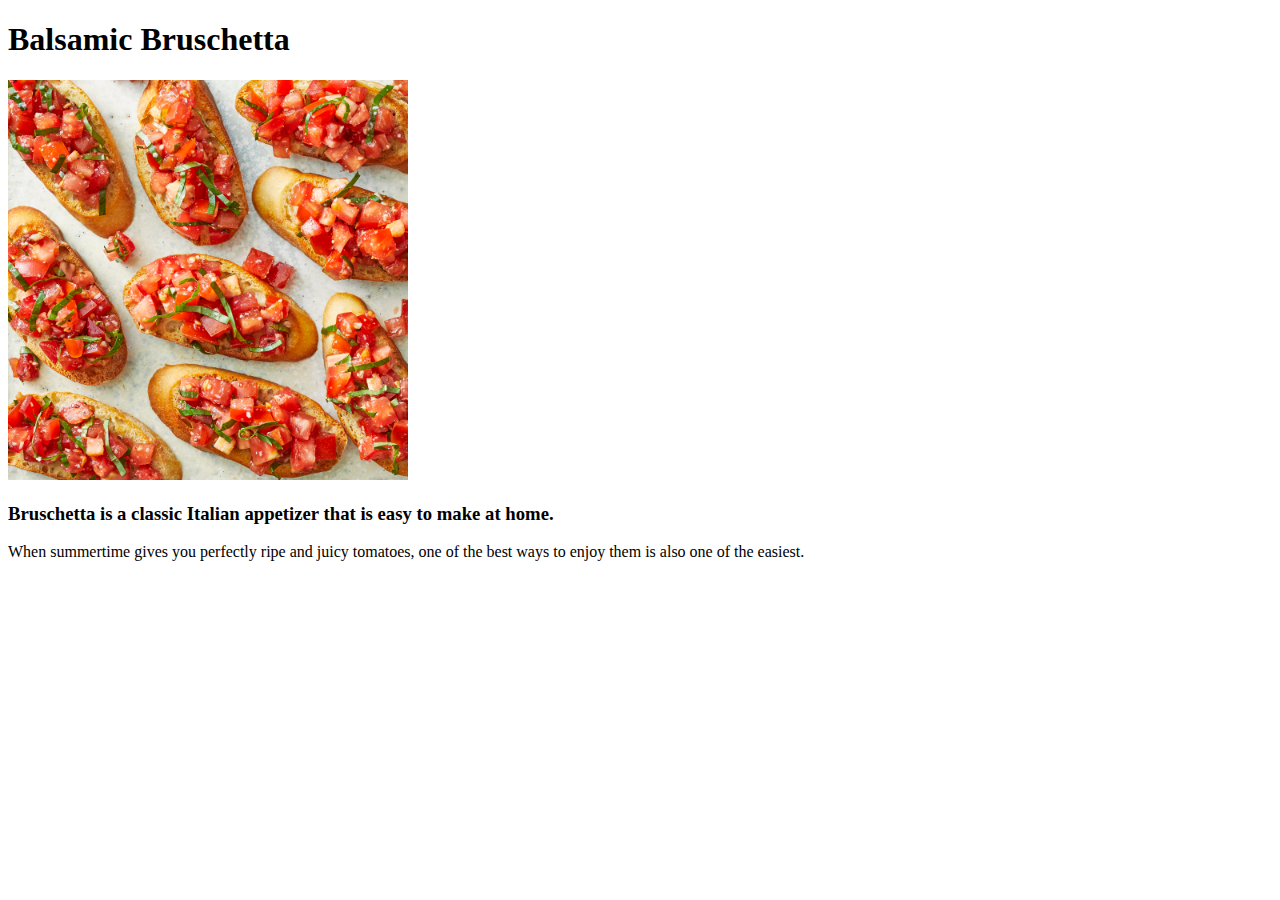
==== recipes/balsamic-bruschetta.html @ 4823687b "Add description" ====
<!DOCTYPE html>
<html lang="en">
<head>
    <meta charset="UTF-8">
    <meta http-equiv="X-UA-Compatible" content="IE=edge">
    <meta name="viewport" content="width=device-width, initial-scale=1.0">
    <title>Document</title>
</head>
<body>
    <h1>Balsamic Bruschetta</h1>
    <img src="../images/balsamic-bruschetta.jpg" alt="An image of balsamic bruschetta" width="400">
    <h3>Bruschetta is a classic Italian appetizer that is easy to make at home.</h3>
    <p>When summertime gives you perfectly ripe and juicy tomatoes, one of the best ways to enjoy them is also one of the easiest.</p>
</body>
</html>
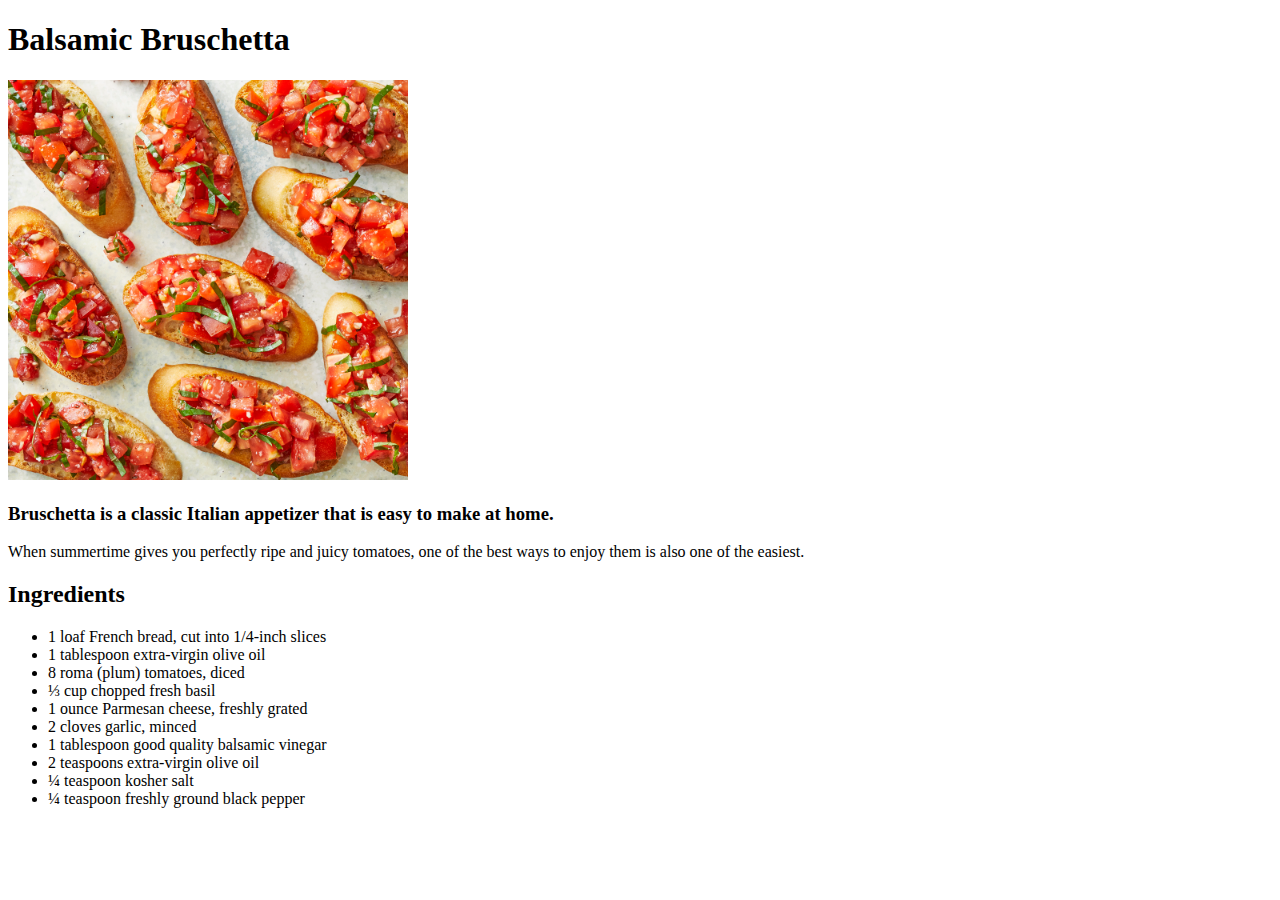
==== commit b2513f47: "Add ingredients" ====
--- a/recipes/balsamic-bruschetta.html
+++ b/recipes/balsamic-bruschetta.html
@@ -11,5 +11,18 @@
     <img src="../images/balsamic-bruschetta.jpg" alt="An image of balsamic bruschetta" width="400">
     <h3>Bruschetta is a classic Italian appetizer that is easy to make at home.</h3>
     <p>When summertime gives you perfectly ripe and juicy tomatoes, one of the best ways to enjoy them is also one of the easiest.</p>
+    <h2>Ingredients</h2>
+    <ul>
+        <li>1 loaf French bread, cut into 1/4-inch slices</li>
+        <li>1 tablespoon extra-virgin olive oil</li>
+        <li>8 roma (plum) tomatoes, diced</li>
+        <li>⅓ cup chopped fresh basil</li>
+        <li>1 ounce Parmesan cheese, freshly grated</li>
+        <li>2 cloves garlic, minced</li>
+        <li>1 tablespoon good quality balsamic vinegar</li>
+        <li>2 teaspoons extra-virgin olive oil</li>
+        <li>¼ teaspoon kosher salt</li>
+        <li>¼ teaspoon freshly ground black pepper</li>
+    </ul>
 </body>
 </html>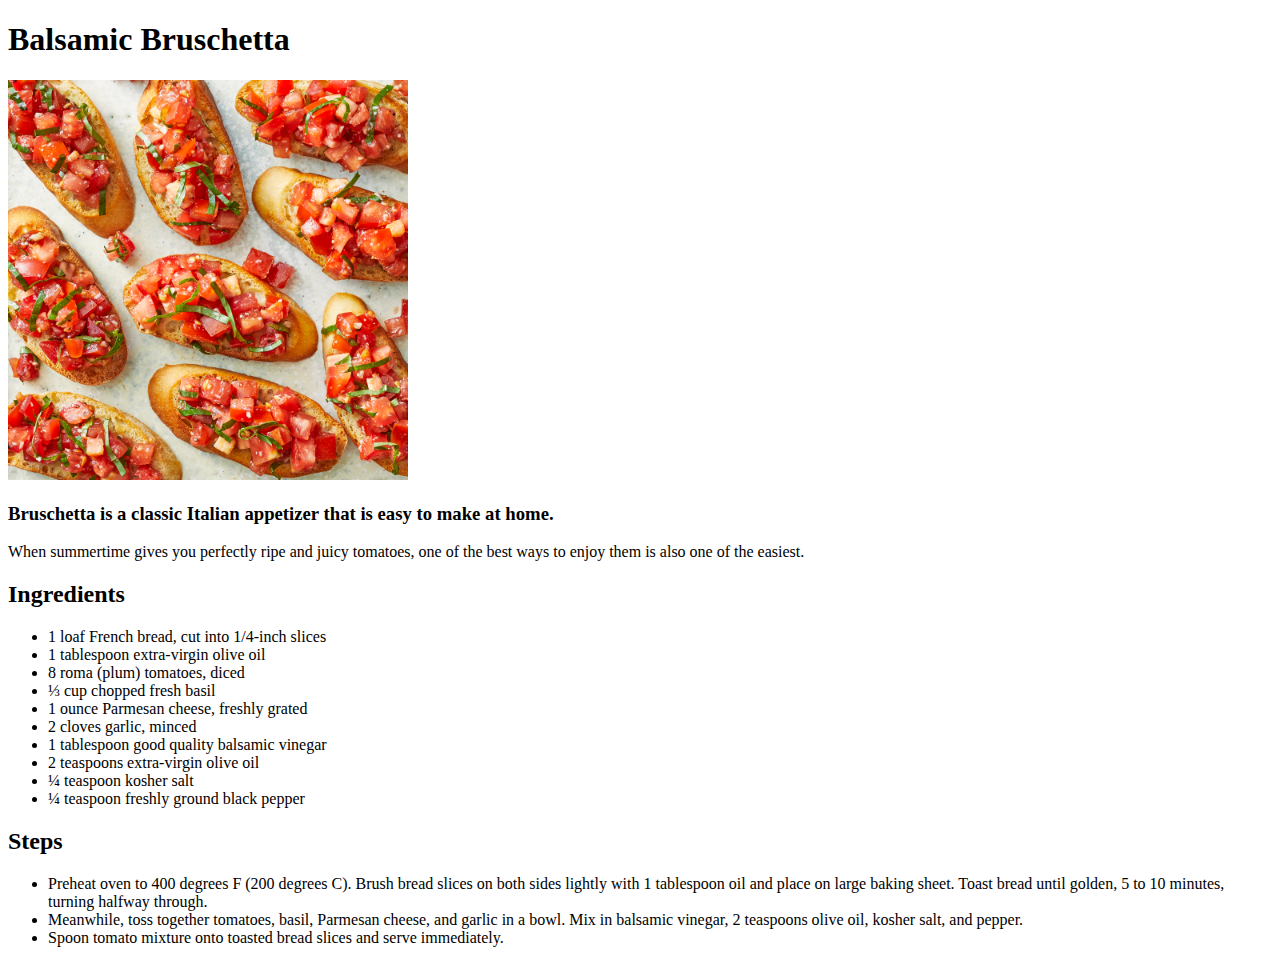
==== commit 7aed56ef: "Add steps" ====
--- a/recipes/balsamic-bruschetta.html
+++ b/recipes/balsamic-bruschetta.html
@@ -24,5 +24,13 @@
         <li>¼ teaspoon kosher salt</li>
         <li>¼ teaspoon freshly ground black pepper</li>
     </ul>
+    <h2>Steps</h2>
+    <ul>
+        <li>Preheat oven to 400 degrees F (200 degrees C). Brush bread slices on both sides lightly with 1 tablespoon oil and place on large baking sheet. 
+            Toast bread until golden, 5 to 10 minutes, turning halfway through.</li>
+        <li>Meanwhile, toss together tomatoes, basil, Parmesan cheese, and garlic in a bowl.
+            Mix in balsamic vinegar, 2 teaspoons olive oil, kosher salt, and pepper.</li>
+        <li>Spoon tomato mixture onto toasted bread slices and serve immediately.</li>
+    </ul>
 </body>
 </html>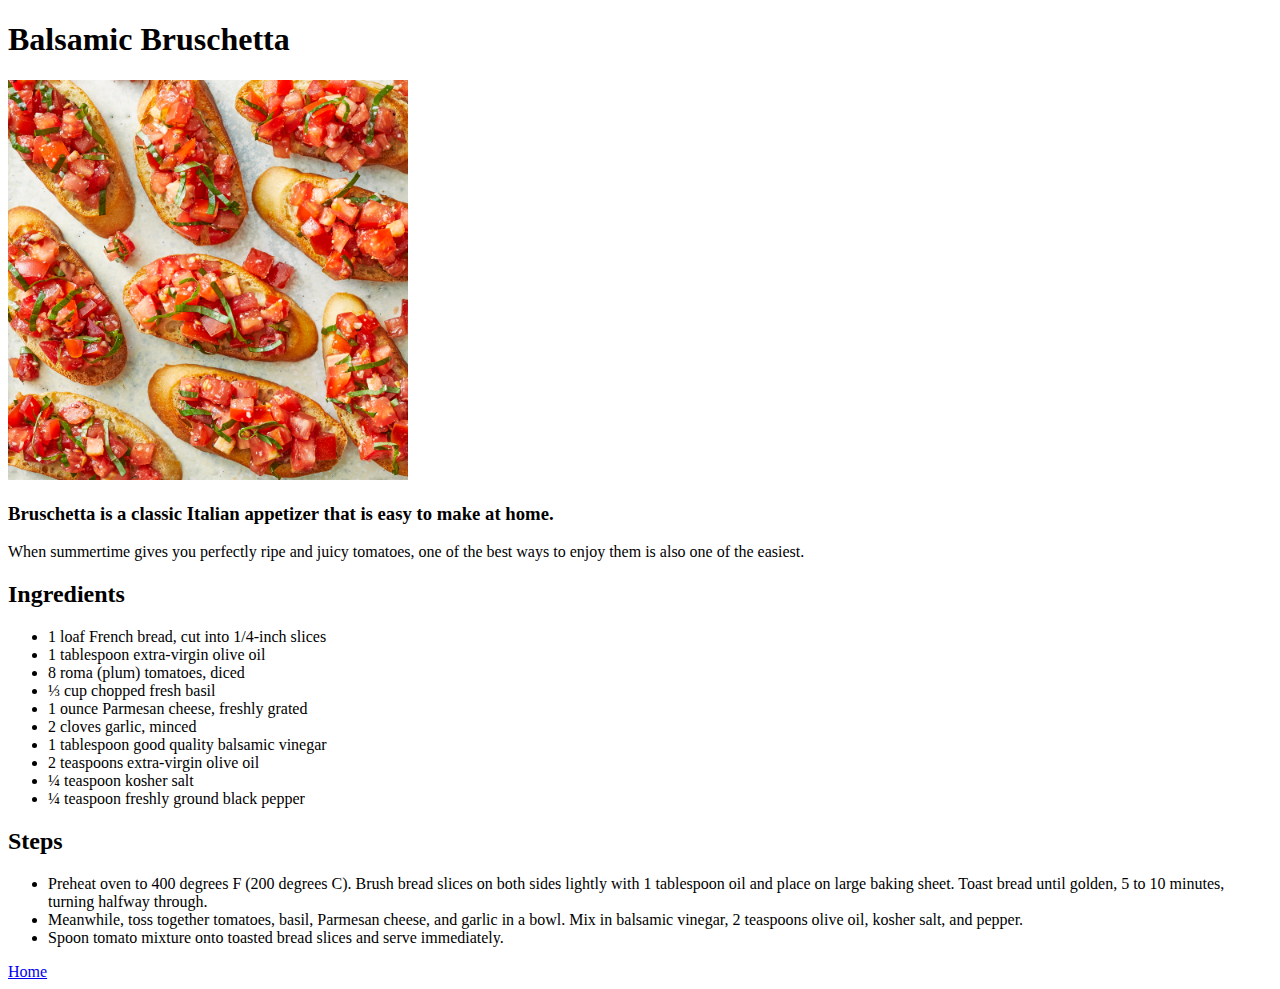
==== commit 321682d1: "Create link to homepage" ====
--- a/recipes/balsamic-bruschetta.html
+++ b/recipes/balsamic-bruschetta.html
@@ -32,5 +32,6 @@
             Mix in balsamic vinegar, 2 teaspoons olive oil, kosher salt, and pepper.</li>
         <li>Spoon tomato mixture onto toasted bread slices and serve immediately.</li>
     </ul>
+    <a href="../index.html">Home</a>
 </body>
 </html>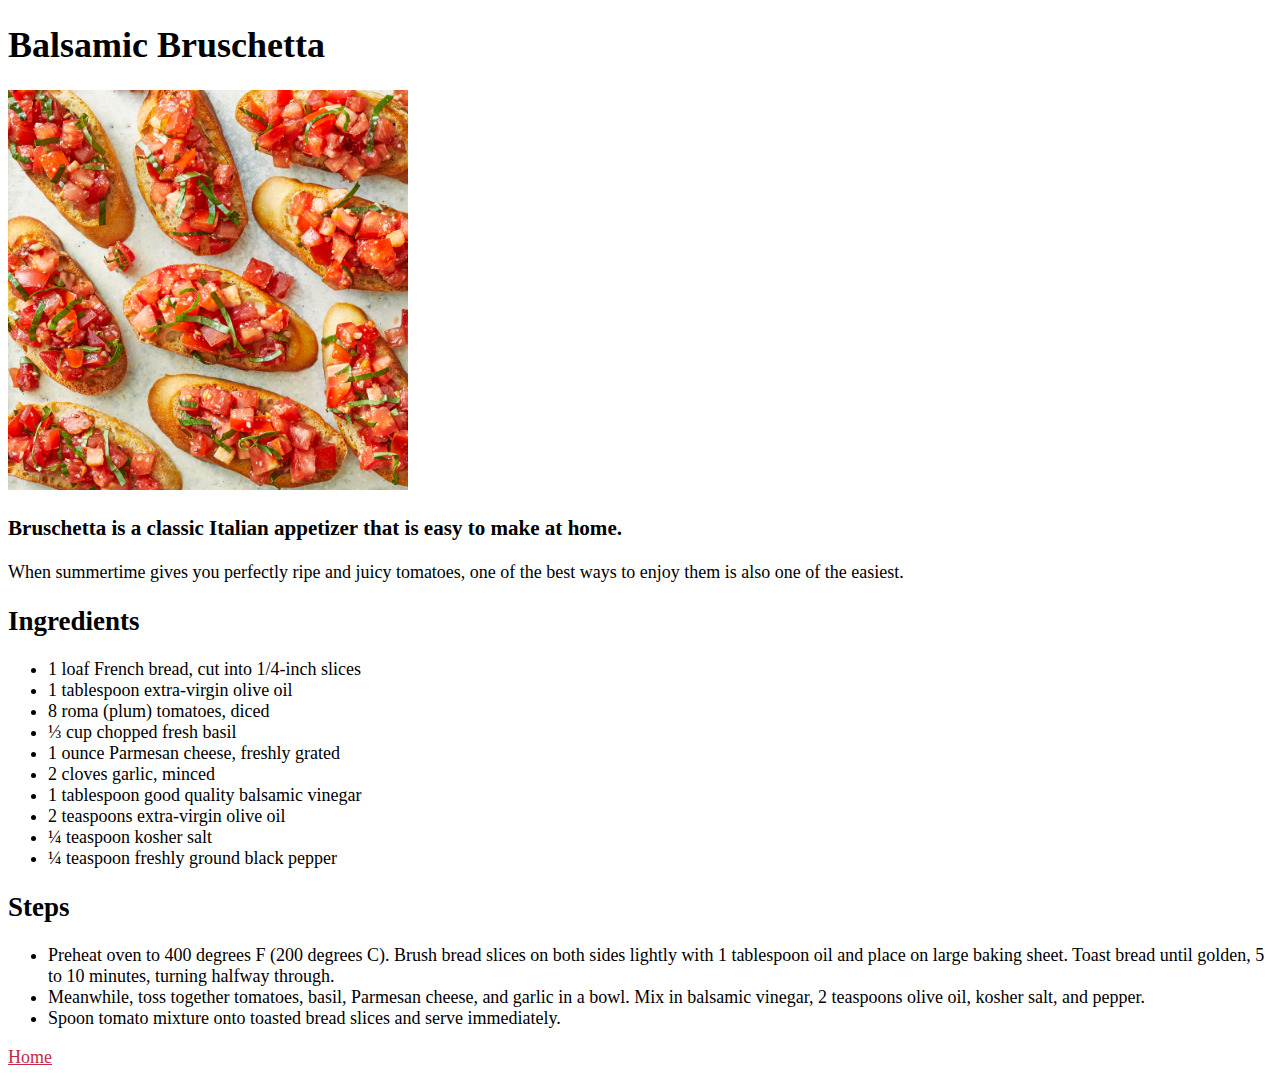
==== commit eecd8641: "Add link to style.css" ====
--- a/recipes/balsamic-bruschetta.html
+++ b/recipes/balsamic-bruschetta.html
@@ -5,6 +5,7 @@
     <meta http-equiv="X-UA-Compatible" content="IE=edge">
     <meta name="viewport" content="width=device-width, initial-scale=1.0">
     <title>Document</title>
+    <link rel="stylesheet" href="../style.css">
 </head>
 <body>
     <h1>Balsamic Bruschetta</h1>
--- a/style.css
+++ b/style.css
@@ -0,0 +1,19 @@
+body {
+    font-family: "Times New Roman", sans-serif;
+    font-size: 18px;
+}
+
+.header {
+    font-size: 45px;
+    text-align: center;
+    background-color: aquamarine;
+}
+
+a {
+    color: rgb(197, 43, 69);
+}
+
+.links {
+    text-align: center;
+    list-style-type: none;
+}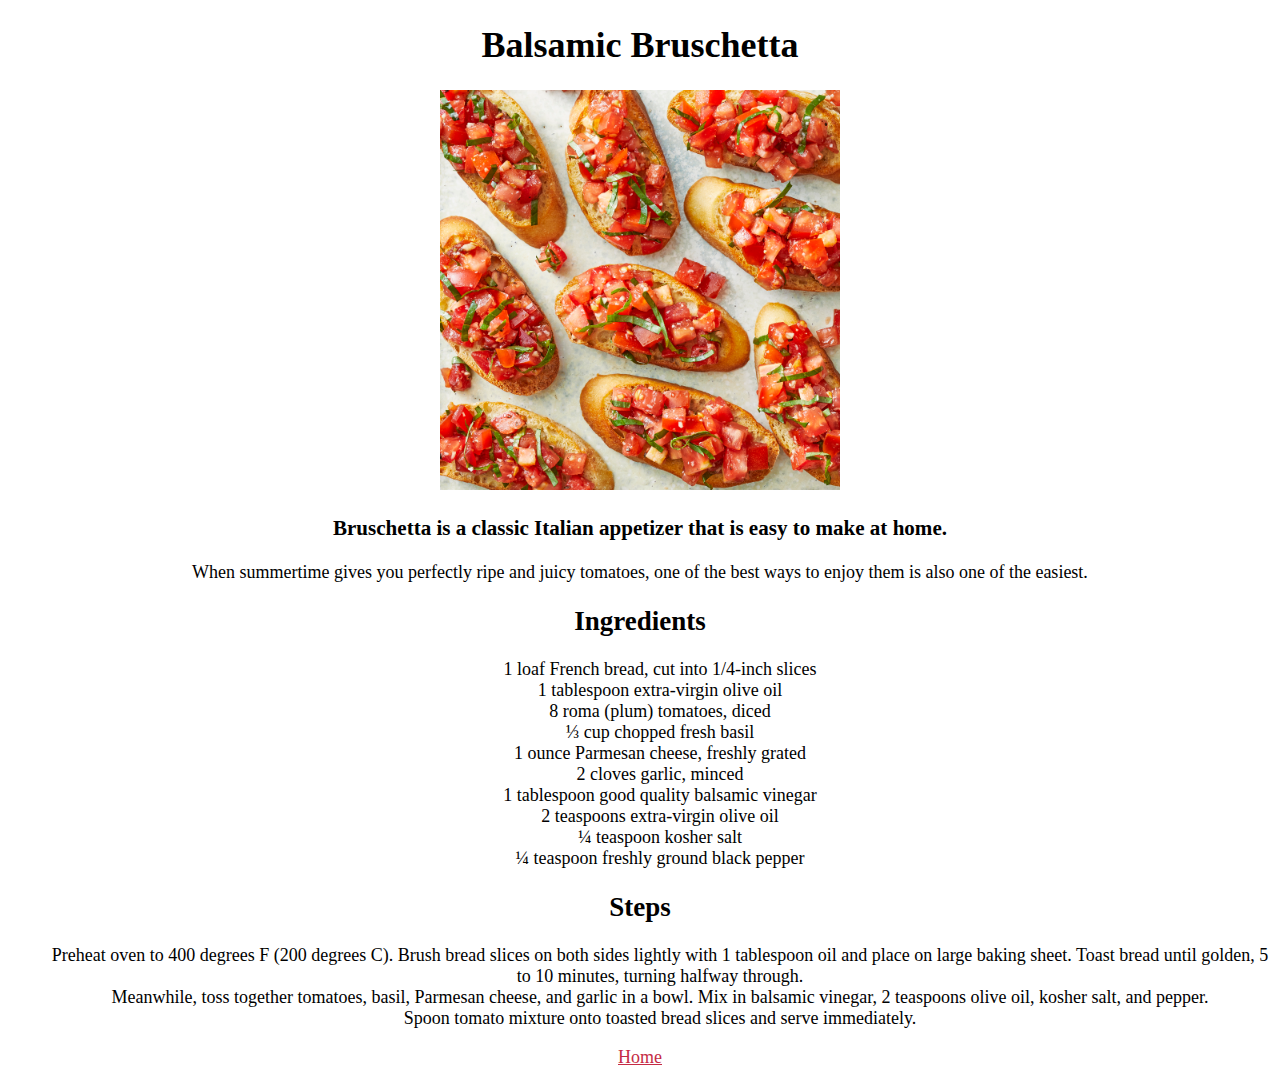
==== commit 0d03c4f4: "Change tab name" ====
--- a/recipes/balsamic-bruschetta.html
+++ b/recipes/balsamic-bruschetta.html
@@ -4,7 +4,7 @@
     <meta charset="UTF-8">
     <meta http-equiv="X-UA-Compatible" content="IE=edge">
     <meta name="viewport" content="width=device-width, initial-scale=1.0">
-    <title>Document</title>
+    <title>Balsamic Bruschetta</title>
     <link rel="stylesheet" href="../style.css">
 </head>
 <body>
--- a/style.css
+++ b/style.css
@@ -1,19 +1,38 @@
 body {
     font-family: "Times New Roman", sans-serif;
     font-size: 18px;
+    text-align: center;
 }
 
-.header {
+div {
+    margin-left: 500px;
+    margin-right: 500px;
+}
+
+.header-index,
+.header-lasagna,
+.header-bb,
+.header-cw {
     font-size: 45px;
-    text-align: center;
+    text-align: center; 
+}
+
+.header-index {
     background-color: aquamarine;
+}
+
+.header-lasagna {
+    background-color: brown;
 }
 
 a {
     color: rgb(197, 43, 69);
 }
 
-.links {
-    text-align: center;
+ul {
     list-style-type: none;
+}
+
+ol {
+    text-align: left;
 }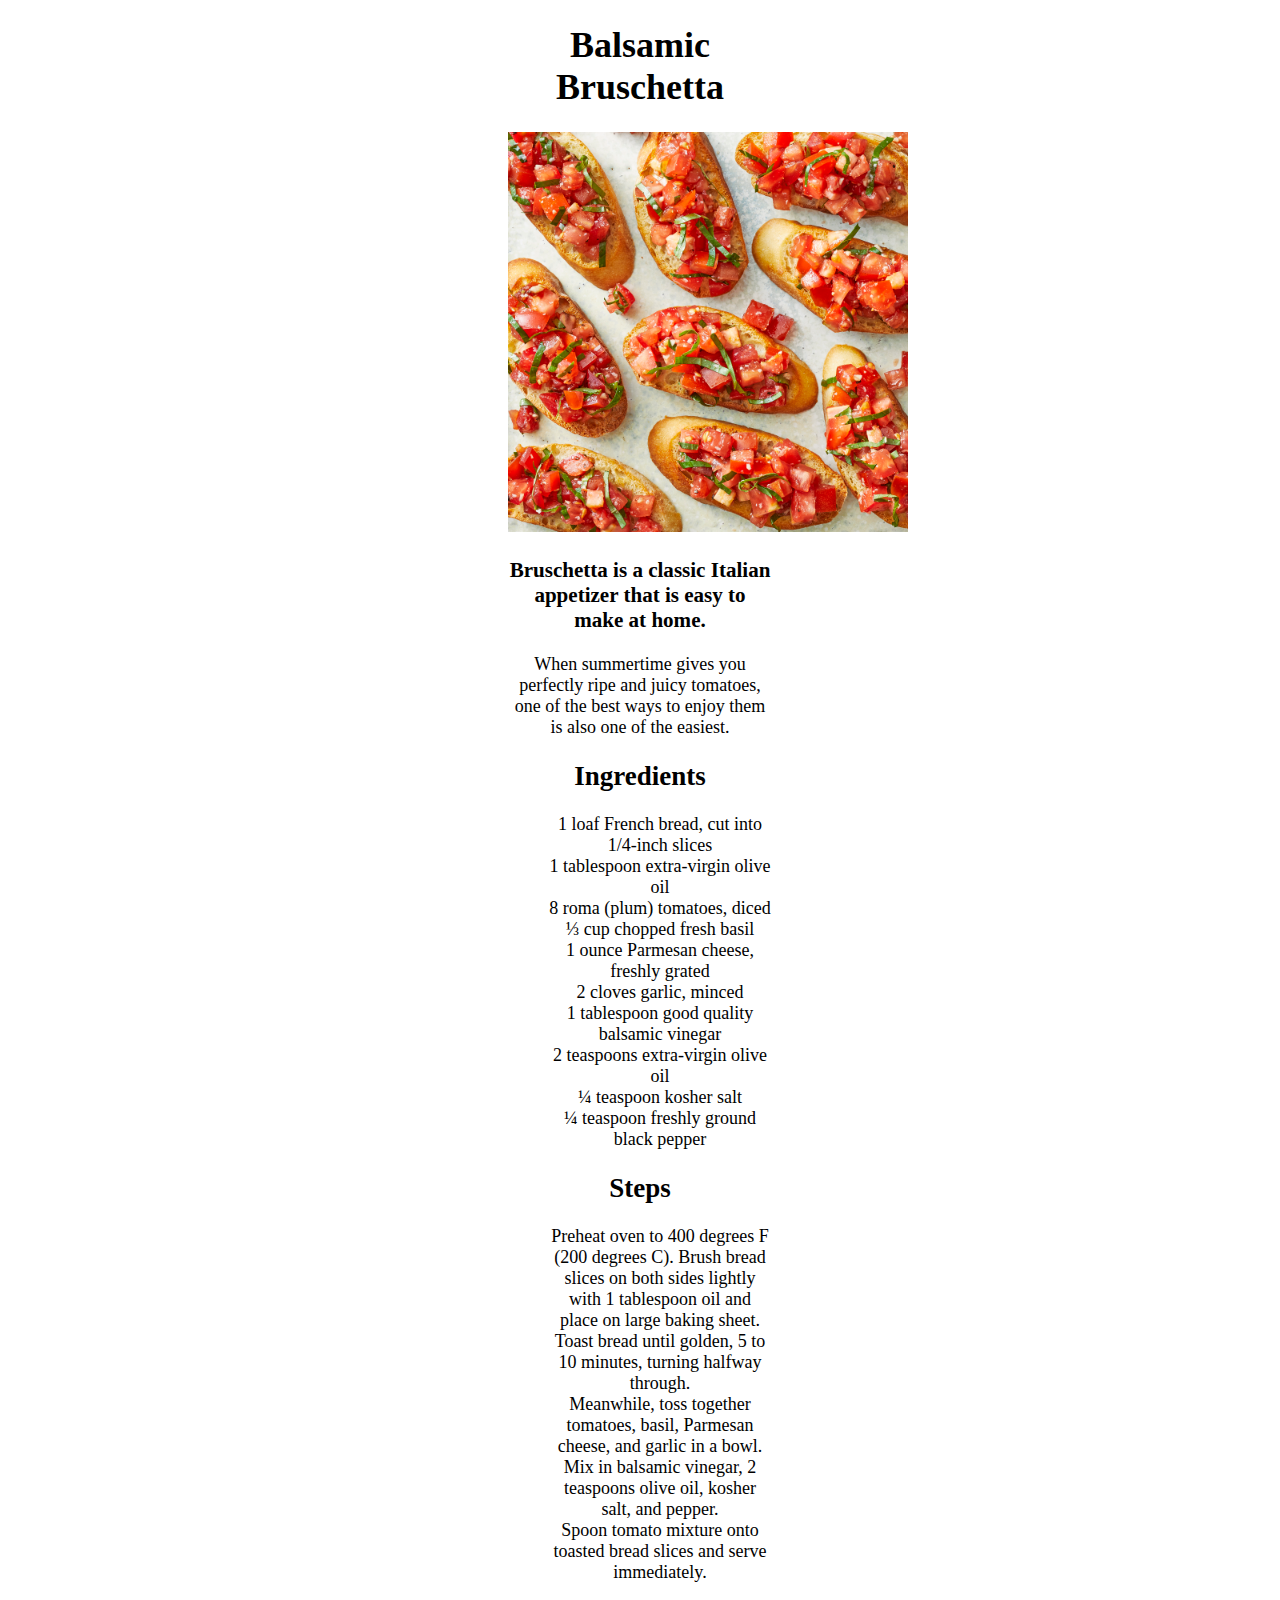
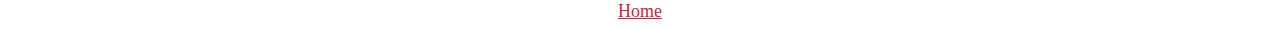
==== commit 3ddad949: "Put all elements in container" ====
--- a/recipes/balsamic-bruschetta.html
+++ b/recipes/balsamic-bruschetta.html
@@ -8,31 +8,33 @@
     <link rel="stylesheet" href="../style.css">
 </head>
 <body>
-    <h1>Balsamic Bruschetta</h1>
-    <img src="../images/balsamic-bruschetta.jpg" alt="An image of balsamic bruschetta" width="400">
-    <h3>Bruschetta is a classic Italian appetizer that is easy to make at home.</h3>
-    <p>When summertime gives you perfectly ripe and juicy tomatoes, one of the best ways to enjoy them is also one of the easiest.</p>
-    <h2>Ingredients</h2>
-    <ul>
-        <li>1 loaf French bread, cut into 1/4-inch slices</li>
-        <li>1 tablespoon extra-virgin olive oil</li>
-        <li>8 roma (plum) tomatoes, diced</li>
-        <li>⅓ cup chopped fresh basil</li>
-        <li>1 ounce Parmesan cheese, freshly grated</li>
-        <li>2 cloves garlic, minced</li>
-        <li>1 tablespoon good quality balsamic vinegar</li>
-        <li>2 teaspoons extra-virgin olive oil</li>
-        <li>¼ teaspoon kosher salt</li>
-        <li>¼ teaspoon freshly ground black pepper</li>
-    </ul>
-    <h2>Steps</h2>
-    <ul>
-        <li>Preheat oven to 400 degrees F (200 degrees C). Brush bread slices on both sides lightly with 1 tablespoon oil and place on large baking sheet. 
-            Toast bread until golden, 5 to 10 minutes, turning halfway through.</li>
-        <li>Meanwhile, toss together tomatoes, basil, Parmesan cheese, and garlic in a bowl.
-            Mix in balsamic vinegar, 2 teaspoons olive oil, kosher salt, and pepper.</li>
-        <li>Spoon tomato mixture onto toasted bread slices and serve immediately.</li>
-    </ul>
-    <a href="../index.html">Home</a>
+    <div>
+        <h1>Balsamic Bruschetta</h1>
+        <img src="../images/balsamic-bruschetta.jpg" alt="An image of balsamic bruschetta" width="400">
+        <h3>Bruschetta is a classic Italian appetizer that is easy to make at home.</h3>
+        <p>When summertime gives you perfectly ripe and juicy tomatoes, one of the best ways to enjoy them is also one of the easiest.</p>
+        <h2>Ingredients</h2>
+        <ul>
+            <li>1 loaf French bread, cut into 1/4-inch slices</li>
+            <li>1 tablespoon extra-virgin olive oil</li>
+            <li>8 roma (plum) tomatoes, diced</li>
+            <li>⅓ cup chopped fresh basil</li>
+            <li>1 ounce Parmesan cheese, freshly grated</li>
+            <li>2 cloves garlic, minced</li>
+            <li>1 tablespoon good quality balsamic vinegar</li>
+            <li>2 teaspoons extra-virgin olive oil</li>
+            <li>¼ teaspoon kosher salt</li>
+            <li>¼ teaspoon freshly ground black pepper</li>
+        </ul>
+        <h2>Steps</h2>
+        <ul>
+            <li>Preheat oven to 400 degrees F (200 degrees C). Brush bread slices on both sides lightly with 1 tablespoon oil and place on large baking sheet. 
+                Toast bread until golden, 5 to 10 minutes, turning halfway through.</li>
+            <li>Meanwhile, toss together tomatoes, basil, Parmesan cheese, and garlic in a bowl.
+                Mix in balsamic vinegar, 2 teaspoons olive oil, kosher salt, and pepper.</li>
+            <li>Spoon tomato mixture onto toasted bread slices and serve immediately.</li>
+        </ul>
+        <a href="../index.html">Home</a>
+    </div>
 </body>
 </html>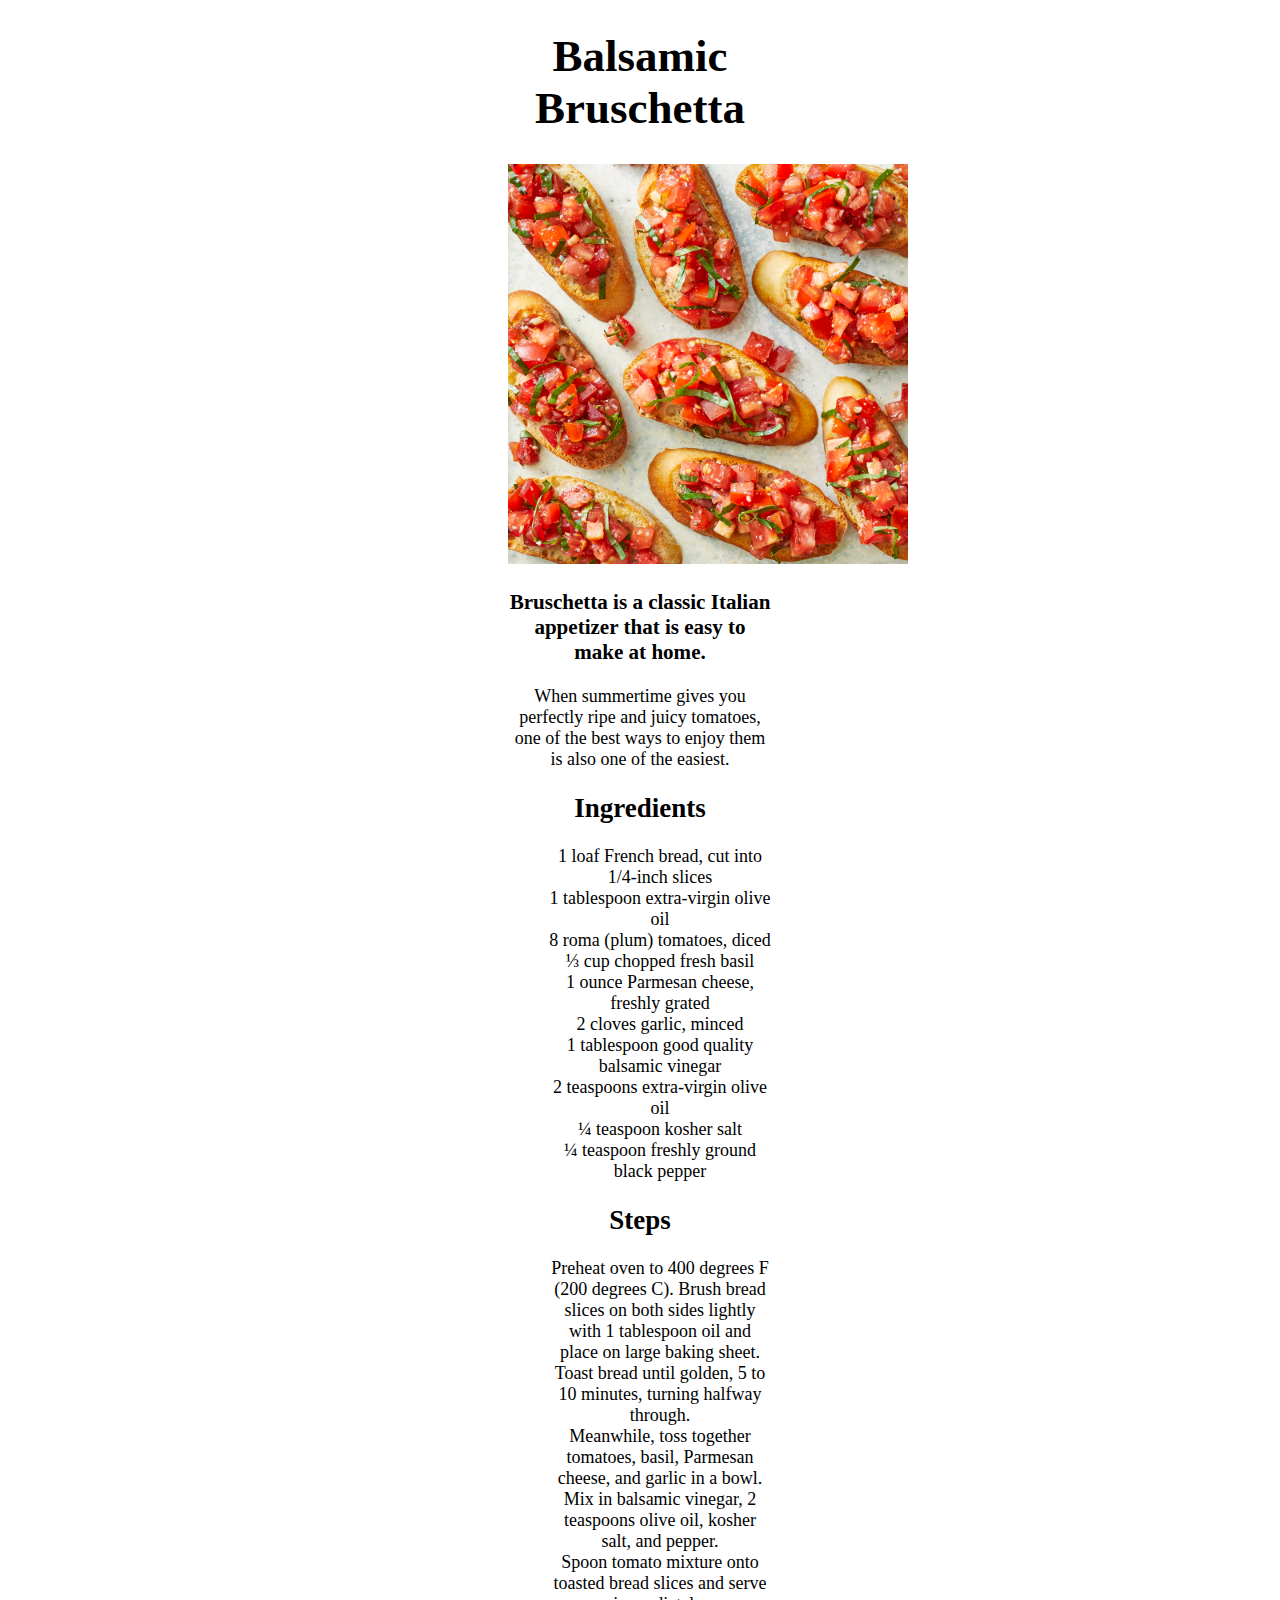
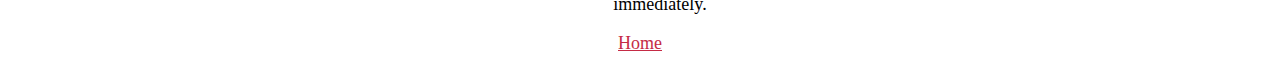
==== commit ff16934f: "Add class atribute to h1" ====
--- a/recipes/balsamic-bruschetta.html
+++ b/recipes/balsamic-bruschetta.html
@@ -9,7 +9,7 @@
 </head>
 <body>
     <div>
-        <h1>Balsamic Bruschetta</h1>
+        <h1 class="header-bb">Balsamic Bruschetta</h1>
         <img src="../images/balsamic-bruschetta.jpg" alt="An image of balsamic bruschetta" width="400">
         <h3>Bruschetta is a classic Italian appetizer that is easy to make at home.</h3>
         <p>When summertime gives you perfectly ripe and juicy tomatoes, one of the best ways to enjoy them is also one of the easiest.</p>
